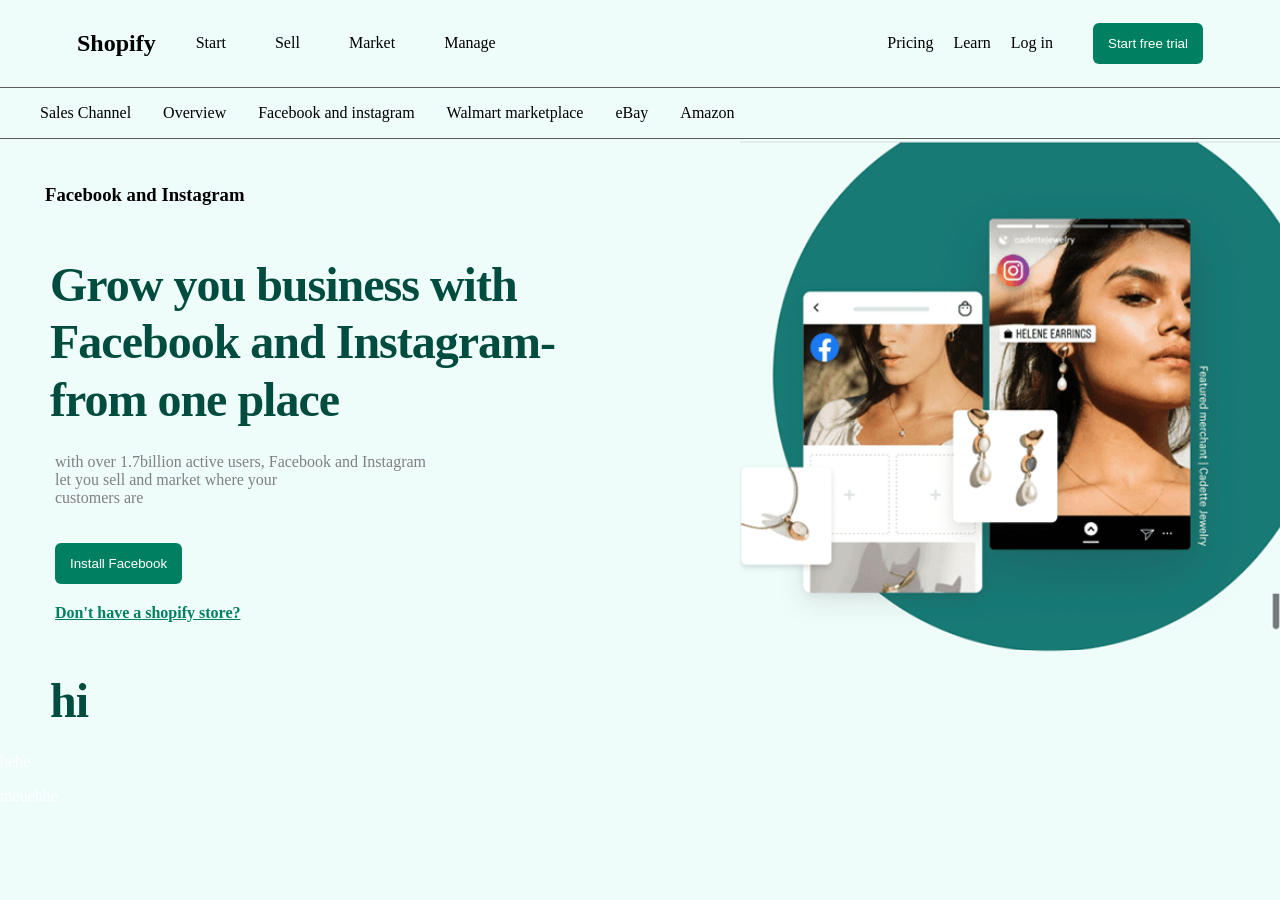
==== index.html @ 31009c11 "Refactor code structure for improved readability and maintainability" ====
<html>

<head>
  <title>
    mehdi
  </title>
  <link rel="stylesheet" href="index.css">
</head>

<body>
  <header>
    <nav class="navbar">
      <h2 class="Shopify">Shopify</h2>
      <ul class="navleft">
        <li><a href="Start">Start</a></li>
        <li><a href="Sell">Sell</a></li>
        <li><a href="Market">Market</a></li>
        <li><a href="Manage">Manage</a></li>
      </ul>
    </nav>
    <nav class="navright">
      <ul class="navv">
        <li><a href="#Pricing">Pricing</a></li>
        <li><a href="#Learn">Learn</a></li>
        <li><a href="#Log in">Log in</a></li>
      </ul>
      <button class="btn">Start free trial</button>

    </nav>

  </header>
  <nav class="line">
    <ul class="navdown">
      <div>
        <li><a href="#Sales Channel">Sales Channel</a></li>
      </div>
      <li><a href="#Overview">Overview</a></li>
      <li><a href="#Facebook and instagram">Facebook and instagram</a></li>
      <li><a href="#Walmart marketplace">Walmart marketplace</a></li>
      <li><a href="#eBay">eBay</a></li>
      <li><a href="#Amazon">Amazon</a></li>
    </ul>
  </nav>
  <div>
    <div class="facebook">
      <img src="Screenshot 2026-04-21 211222.png" alt="facebook">
    </div>
    <div class="text">
      <h3>Facebook and Instagram</h3>
      <p>Grow you business with<br>
        Facebook and Instagram-<br>
        from one place</p>
      <p>with over 1.7billion active users, Facebook and Instagram<br>
        let you sell and market where your<br>
        customers are</p>
    </div>
    <button class="btn2">Install Facebook</button>
    <a class="question" href="Don't have a shopify store?">Don't have a shopify store?</a></li>
  </div>
  <div id="vip">
    <p>hi</p>
    <p>hehe</p>
    <p>meuehhe</p> 
  </div>
</body>
</html>
---- index.css ----
body {
    background-color: #eefcfa;
    margin: 0;
}

.navbar {
    display: flex;
    align-items: center;

}

.navbar a {
    text-decoration: none;
    color: black;
}

.navbar li {
    list-style: none;
}

.btn:hover {
    background-color: #01644b;
}

.btn {
    padding: 13px 15px;
    color: white;
    background-color: #008060;
    border-radius: 6px;
    border: none;
    transition: 0.5s ease;
    margin-right:67px
}

.navright {
    display: flex;
    text-decoration: none;
    justify-content: space-between;
}

.navleft {
    display: flex;
    text-decoration: none;
    justify-content: space-between;
    width: 300px;
}

.Shopify {
    display: flex;
    font-weight: bold;
    margin-left: 67px;
}

hr {
    margin: 10px;
    border-color: none;
}

.navright {
    display: flex;
    justify-content: space-between;
    display: flex;
    column-gap: 40px;
    align-items: center;
}

.navv {
    display: flex;
    list-style: none;
    column-gap: 20px;
}

.navright a {
    display: flex;
    justify-content: space-between;
    column-gap: 20px;
    align-items: center;
    text-decoration: none;
    color: black;
}

header {
    border-bottom: 1px solid #5b5b5b;
    padding: 10px;
    display: flex;
    justify-content: space-between;
}

.navdown a{
    text-decoration: none;
    color: black;
}
.navdown{
    display: flex;
    list-style: none;
    column-gap: 32px;
    align-items: center;
    text-decoration: none;
}
.line {
    border-bottom: 1px solid #5b5b5b;
}
 h3 {
    color: black;
    margin:45px 0px 24px 45px;
 }
 p:first-of-type {
    font-size: 48px;
    margin: 50px 0px 0px 50px;
    font-weight: 700;
    line-height: 1.2;
    letter-spacing: -1px;
    margin-bottom: 24px;
    color: #004c3f ;
    font-family: 'Inter'
 }

 .btn2{
     padding: 13px 15px;
    color: white;
    background-color: #008060;
    border-radius: 6px;
    border: none;
    transition: background-color 0.3s ease;
    margin:20px 0px 0px 55px;
 }
.question {
    color: #008060;
    margin:20px 0px 0px 55px;
    display: block;
    font-weight: 700;
}
  .question{
   list-style: none;
}
.btn2:hover {
    background-color: #01644b;
}
.facebook{
    margin-top: 500px;
    position: absolute;
    right: 0px; 
    top:-359;
}
.text :nth-child(3){
    color: grey;
    margin-left: 55px
}
#vip{
    color:white;
}
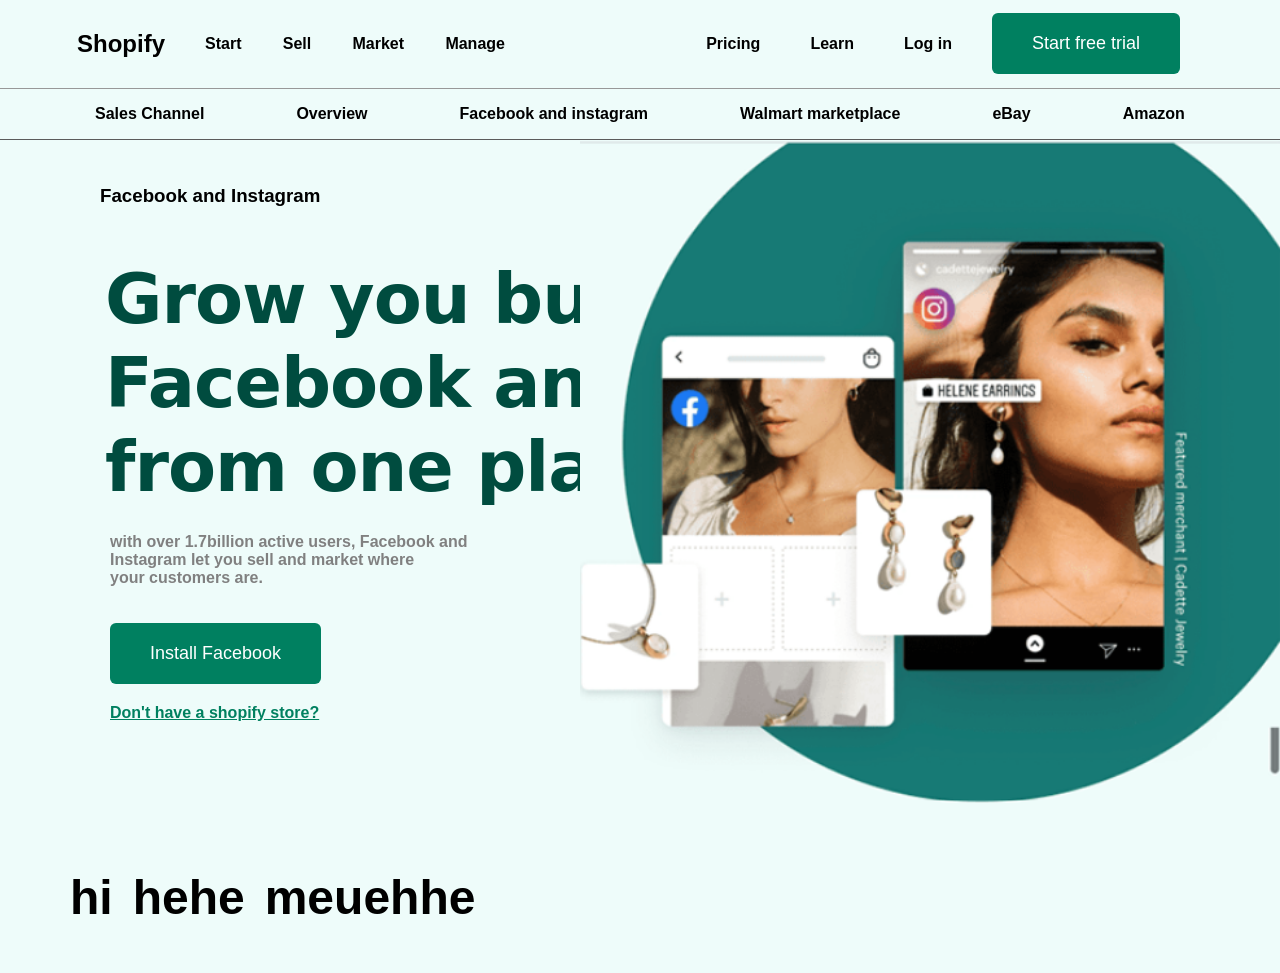
==== commit bb82cda7: "Update CSS styles for improved layout and readability; refine HTML content for clarity" ====
--- a/index.html
+++ b/index.html
@@ -50,14 +50,15 @@
       <p>Grow you business with<br>
         Facebook and Instagram-<br>
         from one place</p>
-      <p>with over 1.7billion active users, Facebook and Instagram<br>
-        let you sell and market where your<br>
-        customers are</p>
+      <p>with over 1.7billion active users, Facebook and<br>
+         Instagram let you sell and market where <br>
+         your customers are.</p>
     </div>
     <button class="btn2">Install Facebook</button>
     <a class="question" href="Don't have a shopify store?">Don't have a shopify store?</a></li>
   </div>
   <div id="vip">
+    <p></p>
     <p>hi</p>
     <p>hehe</p>
     <p>meuehhe</p> 
--- a/index.css
+++ b/index.css
@@ -1,12 +1,13 @@
 body {
     background-color: #eefcfa;
     margin: 0;
+    font-weight: 670;
+     font-family: 'Inter', sans-serif;
 }
 
 .navbar {
     display: flex;
     align-items: center;
-
 }
 
 .navbar a {
@@ -23,13 +24,14 @@
 }
 
 .btn {
-    padding: 13px 15px;
+    padding: 20px 40px;
     color: white;
     background-color: #008060;
     border-radius: 6px;
     border: none;
-    transition: 0.5s ease;
-    margin-right:67px
+    transition: background-color 0.3s ease;
+    margin:0px 90px 0px  0px;
+    font-size: 18px;
 }
 
 .navright {
@@ -67,7 +69,7 @@
 .navv {
     display: flex;
     list-style: none;
-    column-gap: 20px;
+    column-gap: 50px;
 }
 
 .navright a {
@@ -80,7 +82,7 @@
 }
 
 header {
-    border-bottom: 1px solid #5b5b5b;
+    border-bottom: 1px solid rgb(152, 152, 152);
     padding: 10px;
     display: flex;
     justify-content: space-between;
@@ -93,9 +95,10 @@
 .navdown{
     display: flex;
     list-style: none;
-    column-gap: 32px;
+    column-gap: 92px;
     align-items: center;
     text-decoration: none;
+    margin-left: 55px;
 }
 .line {
     border-bottom: 1px solid #5b5b5b;
@@ -105,28 +108,29 @@
     margin:45px 0px 24px 45px;
  }
  p:first-of-type {
-    font-size: 48px;
+    font-size: 70px;
     margin: 50px 0px 0px 50px;
     font-weight: 700;
     line-height: 1.2;
     letter-spacing: -1px;
     margin-bottom: 24px;
     color: #004c3f ;
-    font-family: 'Inter'
+    font-family: system-ui, -apple-system, BlinkMacSystemFont, "Segoe UI", Roboto, Helvetica, Arial, sans-serif;
  }
 
  .btn2{
-     padding: 13px 15px;
+    padding: 20px 40px;
     color: white;
     background-color: #008060;
     border-radius: 6px;
     border: none;
     transition: background-color 0.3s ease;
-    margin:20px 0px 0px 55px;
+    margin:20px 0px 0px 110px;
+    font-size: 18px;
  }
 .question {
     color: #008060;
-    margin:20px 0px 0px 55px;
+    margin:20px 0px 0px 110px;
     display: block;
     font-weight: 700;
 }
@@ -142,10 +146,20 @@
     right: 0px; 
     top:-359;
 }
+.facebook img{
+    width: 700px;
+}
 .text :nth-child(3){
     color: grey;
-    margin-left: 55px
+    margin-left: 55px;
 }
 #vip{
-    color:white;
+    margin-top: 100px;
+    display: flex;
+    gap: 20px;
+    color : black;
+    font-size: 48px;
+}
+.text{
+    margin-left: 55px;
 }
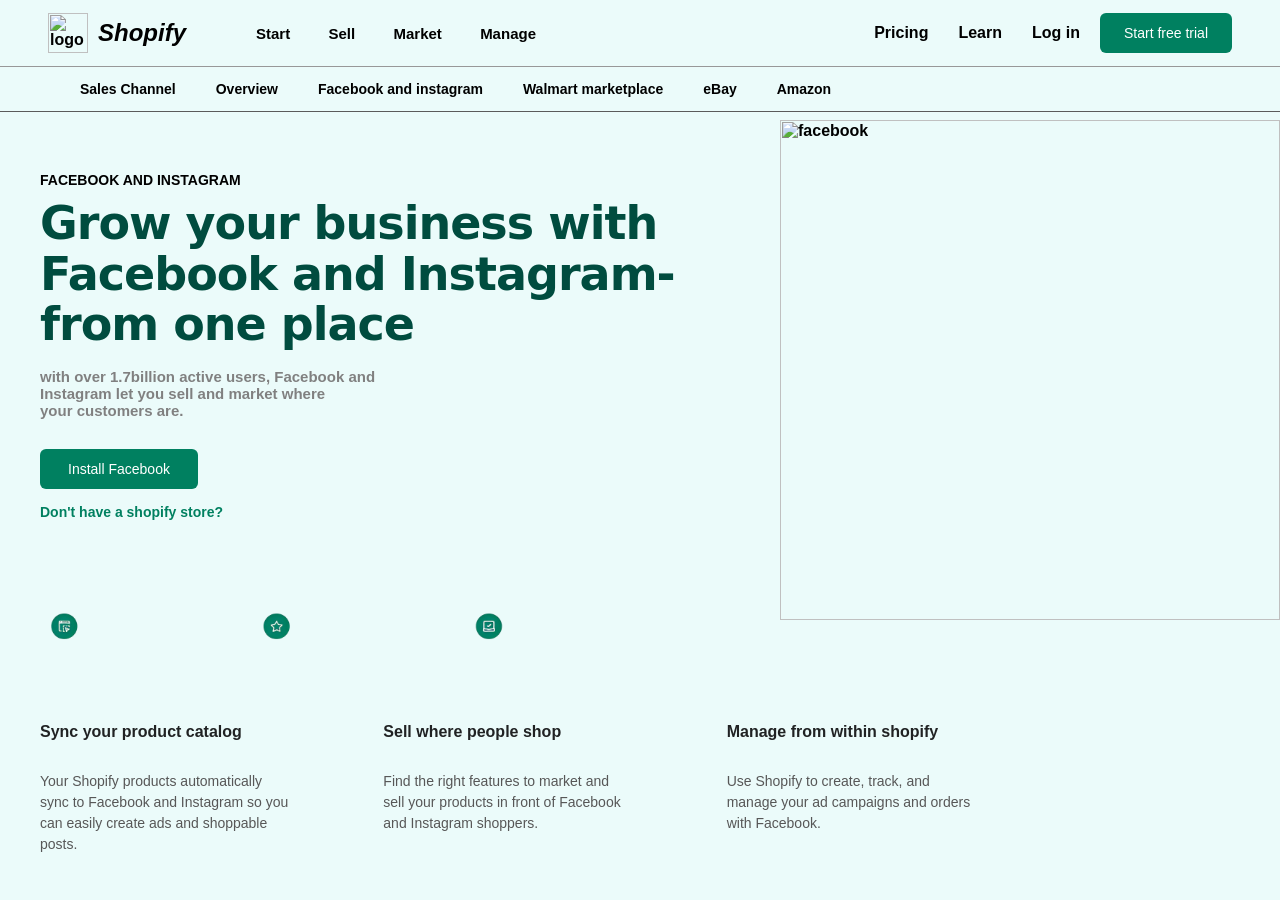
==== commit 87282400: "Refactor code structure for improved readability and maintainability" ====
--- a/index.html
+++ b/index.html
@@ -1,15 +1,12 @@
 <html>
-
 <head>
-  <title>
-    mehdi
-  </title>
+  <title>mehdi</title>
   <link rel="stylesheet" href="index.css">
 </head>
-
 <body>
   <header>
     <nav class="navbar">
+      <img class="logo" src="png-clipart-shopify-logo-e-commerce-business-super-sale-angle-text-removebg-preview.png" alt="logo">
       <h2 class="Shopify">Shopify</h2>
       <ul class="navleft">
         <li><a href="Start">Start</a></li>
@@ -25,43 +22,50 @@
         <li><a href="#Log in">Log in</a></li>
       </ul>
       <button class="btn">Start free trial</button>
+    </nav>
+  </header>
 
-    </nav>
-
-  </header>
   <nav class="line">
     <ul class="navdown">
-      <div>
-        <li><a href="#Sales Channel">Sales Channel</a></li>
-      </div>
-      <li><a href="#Overview">Overview</a></li>
+      <div><li><a href="#Sales Channel">Sales Channel</a></li></div>
+      <li class="vertical"><a href="#Overview">Overview</a></li>
       <li><a href="#Facebook and instagram">Facebook and instagram</a></li>
       <li><a href="#Walmart marketplace">Walmart marketplace</a></li>
       <li><a href="#eBay">eBay</a></li>
       <li><a href="#Amazon">Amazon</a></li>
     </ul>
   </nav>
+
   <div>
     <div class="facebook">
-      <img src="Screenshot 2026-04-21 211222.png" alt="facebook">
+      <img src="Gemini_Generated_Image_23ps2f23ps2f23ps.png" alt="facebook">
     </div>
     <div class="text">
-      <h3>Facebook and Instagram</h3>
-      <p>Grow you business with<br>
-        Facebook and Instagram-<br>
-        from one place</p>
-      <p>with over 1.7billion active users, Facebook and<br>
-         Instagram let you sell and market where <br>
-         your customers are.</p>
+      <h3>FACEBOOK AND INSTAGRAM</h3>
+      <p>Grow your business with<br>Facebook and Instagram-<br>from one place</p>
+      <p>with over 1.7billion active users, Facebook and<br>Instagram let you sell and market where <br>your customers are.</p>
     </div>
     <button class="btn2">Install Facebook</button>
-    <a class="question" href="Don't have a shopify store?">Don't have a shopify store?</a></li>
+    <a class="question" href="Don't have a shopify store?">Don't have a shopify store?</a>
   </div>
+
+  <img class="icons" src="Screenshot_2026-04-22_130124-Picsart-AiImageEnhancer-removebg-preview.png" alt="icons">
+
   <div id="vip">
-    <p></p>
-    <p>hi</p>
-    <p>hehe</p>
-    <p>meuehhe</p> 
+    <p>Sync your product catalog</p>
+    <p>Sell where people shop</p>
+    <p>Manage from within shopify</p>
+  </div>
+  <div id="vip2">
+    <p id="mychoice">Your Shopify products automatically <br>
+      sync to Facebook and Instagram so you <br>
+      can easily create ads and shoppable<br>
+      posts.</p>
+    <p>Find the right features to market and<br>
+       sell your products in front of Facebook<br>
+        and Instagram shoppers.</p>
+    <p>Use Shopify to create, track, and<br>
+       manage your ad campaigns and orders<br> with Facebook.</p> 
   </div>
 </body>
 </html>
--- a/index.css
+++ b/index.css
@@ -1,8 +1,14 @@
 body {
-    background-color: #eefcfa;
+    background-color: #ebfbfa;
     margin: 0;
-    font-weight: 670;
-     font-family: 'Inter', sans-serif;
+    font-weight: 600;
+    font-family: 'Inter', sans-serif;
+}
+
+.logo {
+    width: 40px;
+    height: auto;
+    margin: 0px 10px 0px 40px;
 }
 
 .navbar {
@@ -24,142 +30,168 @@
 }
 
 .btn {
-    padding: 20px 40px;
+    padding: 12px 24px;
     color: white;
     background-color: #008060;
     border-radius: 6px;
     border: none;
     transition: background-color 0.3s ease;
-    margin:0px 90px 0px  0px;
-    font-size: 18px;
+    margin: 0px 40px 0px 0px;
+    font-size: 14px;
 }
 
 .navright {
     display: flex;
-    text-decoration: none;
-    justify-content: space-between;
+    column-gap: 20px;
+    align-items: center;
 }
 
 .navleft {
+    font-size: 15px;
     display: flex;
     text-decoration: none;
     justify-content: space-between;
-    width: 300px;
+    width: 280px;
 }
 
 .Shopify {
     display: flex;
-    font-weight: bold;
-    margin-left: 67px;
-}
-
-hr {
-    margin: 10px;
-    border-color: none;
-}
-
-.navright {
-    display: flex;
-    justify-content: space-between;
-    display: flex;
-    column-gap: 40px;
-    align-items: center;
+    font-size: 24px;
+    font-weight: 900; 
+    margin: 0px 30px 0px 0px;
+    font-style: italic;
 }
 
 .navv {
     display: flex;
     list-style: none;
-    column-gap: 50px;
+    column-gap: 30px;
+}
+.navv a {
+    text-decoration: none;
+    color: black
 }
 
-.navright a {
+header {
+    border-bottom: 1px solid rgb(152, 152, 152);
+    padding: 8px;
     display: flex;
     justify-content: space-between;
-    column-gap: 20px;
+}
+
+.navdown {
+    display: flex;
+    list-style: none;
+    column-gap: 40px;
     align-items: center;
+    margin-left: 40px;
+    font-size: 14px;
+}
+
+.navdown a {
     text-decoration: none;
     color: black;
 }
 
-header {
-    border-bottom: 1px solid rgb(152, 152, 152);
-    padding: 10px;
-    display: flex;
-    justify-content: space-between;
-}
-
-.navdown a{
-    text-decoration: none;
-    color: black;
-}
-.navdown{
-    display: flex;
-    list-style: none;
-    column-gap: 92px;
-    align-items: center;
-    text-decoration: none;
-    margin-left: 55px;
-}
 .line {
     border-bottom: 1px solid #5b5b5b;
 }
- h3 {
+
+h3 {
     color: black;
-    margin:45px 0px 24px 45px;
- }
- p:first-of-type {
-    font-size: 70px;
-    margin: 50px 0px 0px 50px;
+    margin: 60px 0px 10px 40px;
+    font-size: 14px;
+}
+
+.text :nth-child(2) {
+    font-size: 46px;
+    margin: 0px 0px 0px 40px;
     font-weight: 700;
-    line-height: 1.2;
+    line-height: 1.1;
     letter-spacing: -1px;
-    margin-bottom: 24px;
-    color: #004c3f ;
-    font-family: system-ui, -apple-system, BlinkMacSystemFont, "Segoe UI", Roboto, Helvetica, Arial, sans-serif;
- }
+    margin-bottom: 18px;
+    color: #004c3f;
+    font-family: system-ui, sans-serif;
+}
 
- .btn2{
-    padding: 20px 40px;
+.btn2 {
+    padding: 12px 28px;
     color: white;
     background-color: #008060;
     border-radius: 6px;
     border: none;
-    transition: background-color 0.3s ease;
-    margin:20px 0px 0px 110px;
-    font-size: 18px;
- }
+    margin: 15px 0px 0px 40px;
+    font-size: 14px;
+    transition: background-color 0.5s ease;
+}
+.btn2:hover{
+    background-color: #01644b;
+}
+
 .question {
     color: #008060;
-    margin:20px 0px 0px 110px;
+    margin: 15px 0px 0px 40px;
     display: block;
     font-weight: 700;
+    font-size: 14px;
+    text-decoration: none;
 }
-  .question{
-   list-style: none;
-}
-.btn2:hover {
-    background-color: #01644b;
-}
-.facebook{
-    margin-top: 500px;
+
+.facebook {
     position: absolute;
     right: 0px; 
-    top:-359;
+    top: 120px;
 }
-.facebook img{
-    width: 700px;
+
+.facebook img {
+    width: 500px;
 }
-.text :nth-child(3){
+
+.text :nth-child(3) {
     color: grey;
-    margin-left: 55px;
+    margin-left: 40px;
+    font-size: 15px;
 }
-#vip{
-    margin-top: 100px;
+
+#vip {
     display: flex;
-    gap: 20px;
-    color : black;
-    font-size: 48px;
+    width: 100%;
+    max-width: 1000px;
+    margin: 60px 0px 0px 40px; 
+    gap: 30px;
+    font-size: 16px;
+    font-weight: 700;
+    color: #202223;
+    text-align: left;
 }
-.text{
-    margin-left: 55px;
+
+#vip p {
+    flex: 1;
+}
+
+#vip2 {
+    display: flex;
+    width: 100%;
+    max-width: 1000px;
+    margin: 0px 0px 0px 40px; 
+    gap: 30px;
+    font-size: 14px;
+    font-weight: 500;
+    color: #575757;
+    line-height: 1.5;
+}
+
+#vip2 p {
+    flex: 1; 
+}
+
+.icons {
+    width: 500px;
+    height: auto;
+    margin: 90px 0px 0px 40px;
+}
+#mychoice {
+    color: #575757;
+    font-size: 14px;
+    font-weight: 500;
 }
